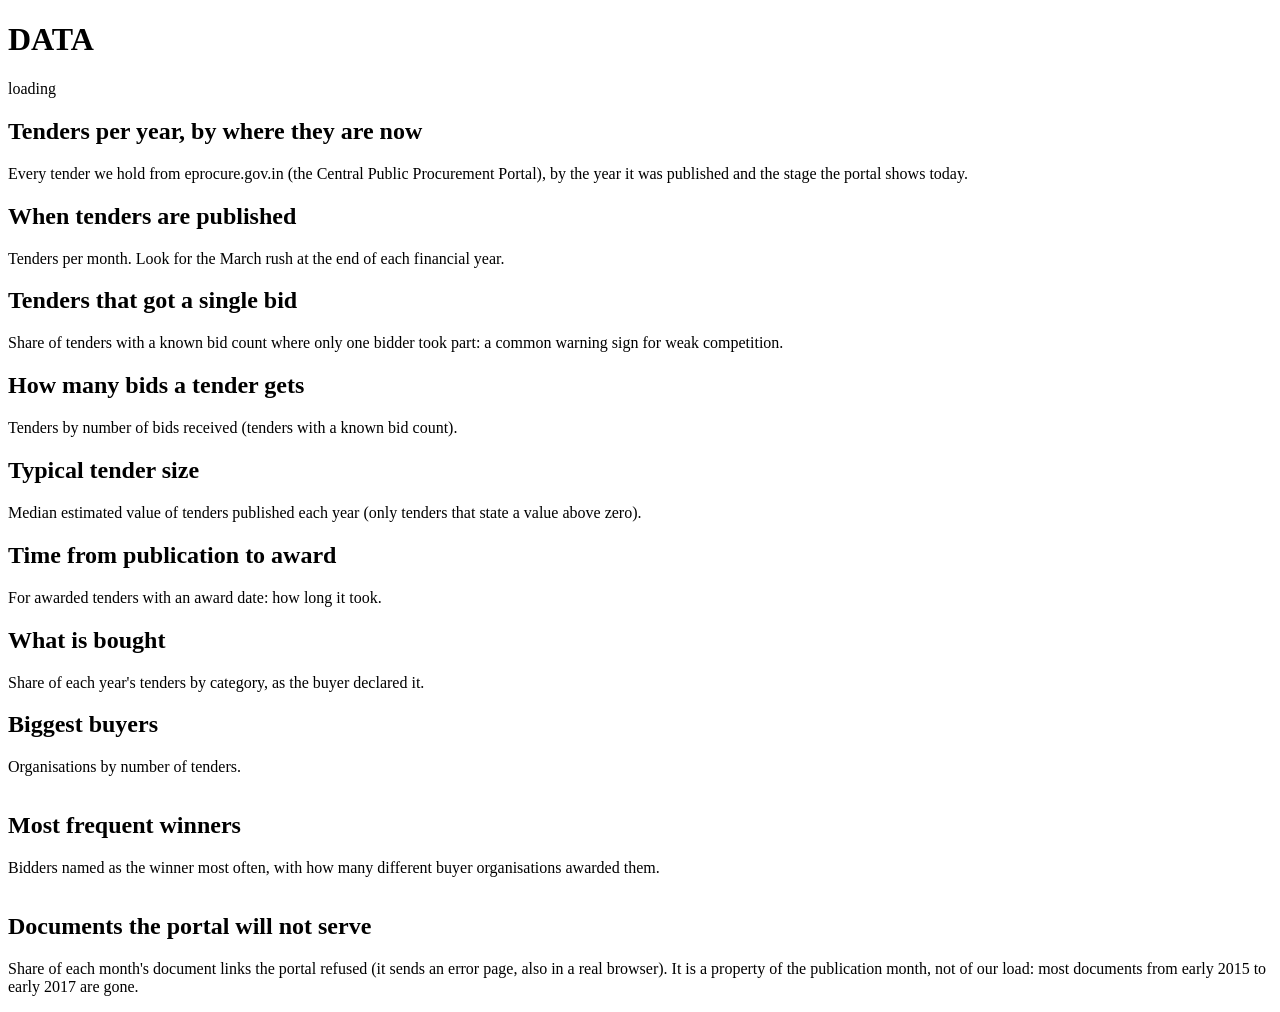
==== web/data.html @ 8d794b41 "Portals and data pages, portal fleet monitoring, capacity ramps, shared navigation - Registry of the" ====
<!doctype html><html lang="en"><head><meta charset="utf-8"><meta name="viewport" content="width=device-width, initial-scale=1">
<meta name="robots" content="noindex"><title>Scrape hub: data</title><link rel="stylesheet" href="/assets/hub.css"><style>
.rank td:first-child{color:var(--dim);width:28px}.org{max-width:420px;white-space:normal}
</style></head><body>
<header><h1>DATA</h1><!--NAV--><span class="sp"></span><span class="dim" id="built">loading</span></header>
<main>
<div class="kpis" id="kpis"></div>

<section id="s-years"><div class="head"><div><h2>Tenders per year, by where they are now</h2>
<p class="lede">Every tender we hold from eprocure.gov.in (the Central Public Procurement Portal), by the year it was published and the stage the portal shows today.</p></div><div class="seg view"></div></div>
<div class="chart" id="c-years"></div></section>

<section id="s-months"><div class="head"><div><h2>When tenders are published</h2>
<p class="lede">Tenders per month. Look for the March rush at the end of each financial year.</p></div><div class="seg view"></div></div>
<div class="chart" id="c-months"></div></section>

<div class="grid2">
<section id="s-single"><div class="head"><div><h2>Tenders that got a single bid</h2>
<p class="lede">Share of tenders with a known bid count where only one bidder took part: a common warning sign for weak competition.</p></div><div class="seg view"></div></div>
<div class="chart" id="c-single"></div></section>
<section id="s-bids"><div class="head"><div><h2>How many bids a tender gets</h2>
<p class="lede">Tenders by number of bids received (tenders with a known bid count).</p></div><div class="seg view"></div></div>
<div class="chart" id="c-bids"></div></section>
</div>

<div class="grid2">
<section id="s-value"><div class="head"><div><h2>Typical tender size</h2>
<p class="lede">Median estimated value of tenders published each year (only tenders that state a value above zero).</p></div><div class="seg view"></div></div>
<div class="chart" id="c-value"></div></section>
<section id="s-award"><div class="head"><div><h2>Time from publication to award</h2>
<p class="lede">For awarded tenders with an award date: how long it took.</p></div><div class="seg view"></div></div>
<div class="chart" id="c-award"></div></section>
</div>

<section id="s-cat"><div class="head"><div><h2>What is bought</h2>
<p class="lede">Share of each year's tenders by category, as the buyer declared it.</p></div><div class="seg view"></div></div>
<div class="chart" id="c-cat"></div></section>

<section><h2>Biggest buyers</h2><p class="lede">Organisations by number of tenders.</p><div class="scroll"><table id="t-orgs" class="rank"></table></div></section>

<section><h2>Most frequent winners</h2><p class="lede">Bidders named as the winner most often, with how many different buyer organisations awarded them.</p><div class="scroll"><table id="t-win" class="rank"></table></div></section>

<section id="s-docs"><div class="head"><div><h2>Documents the portal will not serve</h2>
<p class="lede">Share of each month's document links the portal refused (it sends an error page, also in a real browser). It is a property of the publication month, not of our load: most documents from early 2015 to early 2017 are gone.</p></div><div class="seg view"></div></div>
<div class="chart" id="c-docs"></div></section>
<p class="note" id="foot"></p>
</main>
<script src="/assets/charts.js"></script>
<script>
const {esc,fmt,inr,pct,compact,j}=Hub,$=id=>document.getElementById(id);
const MON=["Jan","Feb","Mar","Apr","May","Jun","Jul","Aug","Sep","Oct","Nov","Dec"];
const STAGES=[["awarded","Awarded","--s1"],["evaluating","In evaluation","--s2"],["to_open","To be opened","--s3"],["cancelled","Cancelled","--s4"],["retendered","Retendered","--s5"],["unknown","Stage not shown","--sx"]];
const tbl=(head,rows)=>`<table><tr>${head.map(h=>`<th class="${h[1]||""}">${esc(h[0])}</th>`).join("")}</tr>${rows.map(r=>`<tr>${r.map((c,i)=>`<td class="${head[i][1]||""}">${c}</td>`).join("")}</tr>`).join("")}</table>`;
function render(d){
 const T=d.totals,Y=d.by_year,yrs=Y.map(y=>String(y.year));
 const real=T.tenders,cov=T.planned?real/T.planned:null,files=T.files_stored+T.files_refused;
 $("kpis").innerHTML=`<div class="kpi"><b>${fmt(real)}</b><span>tenders stored, ${esc(String(T.first_published).slice(0,4))} to ${esc(String(T.last_published).slice(0,4))}</span></div>
  <div class="kpi"><b>${cov!=null?pct(cov):"-"}</b><span>of the ${fmt(T.planned)} tenders the portal counted</span></div>
  <div class="kpi"><b>${fmt(T.organisations)}</b><span>buyer organisations</span></div>
  <div class="kpi"><b>${fmt(T.awarded)}</b><span>awarded, ${inr(T.awarded_sum)} in stated award values</span></div>
  <div class="kpi"><b>${fmt(T.files_stored)}</b><span>documents saved (${(T.files_bytes/1e12).toFixed(2)} TB); ${pct(T.files_refused/files)} of links refused</span></div>`;
 // years by stage
 Hub.view($("s-years"),$("c-years"),()=>Hub.bars($("c-years"),{labels:yrs,series:STAGES.map(([k,l,c])=>({key:k,label:l,color:c})),values:(i,k)=>Y[i][k],height:260,aria:"tenders per year by stage"}),
  ()=>tbl([["Year"],...STAGES.map(s=>[s[1],"n"]),["Total","n"]],Y.map(y=>[y.year,...STAGES.map(s=>fmt(y[s[0]])),fmt(y.tenders)])));
 // months heatmap
 const now=new Date(),past=m=>m.year<now.getFullYear()||(m.year===now.getFullYear()&&m.month<=now.getMonth()+1);
 const MS=d.months.filter(past),M=new Map(MS.map(m=>[m.year+"-"+m.month,m])),my=[...new Set(MS.map(m=>m.year))].filter(y=>y>=2013);
 Hub.view($("s-months"),$("c-months"),()=>Hub.heat($("c-months"),{rows:my.map(String),cols:MON,value:(r,c)=>M.get(my[r]+"-"+(c+1))?.n??null,unit:"tenders",
   head:(r,c)=>MON[c]+" "+my[r],aria:"tenders published per month"}),
  ()=>tbl([["Year"],...MON.map(m=>[m,"n"])],my.map(y=>[y,...MON.map((_,i)=>fmt(M.get(y+"-"+(i+1))?.n))])));
 // single bid
 const yb=Y.filter(y=>y.with_bids>=200);
 Hub.view($("s-single"),$("c-single"),()=>Hub.lines($("c-single"),{labels:yb.map(y=>String(y.year)),series:[{label:"single-bid share",color:"--s1",values:yb.map(y=>y.single_bid/y.with_bids)}],
   yFmt:v=>Math.round(v*100)+"%",tipFmt:v=>pct(v),yMax:Math.ceil(Math.max(...yb.map(y=>y.single_bid/y.with_bids))*1.15/.2)*.2,aria:"single-bid share by year",
   tipExtra:i=>[`${fmt(yb[i].single_bid)} of ${fmt(yb[i].with_bids)} tenders`,`average ${yb[i].bids_avg.toFixed(1)} bids`]}),
  ()=>tbl([["Year"],["Single bid","n"],["With a bid count","n"],["Share","n"],["Average bids","n"]],yb.map(y=>[y.year,fmt(y.single_bid),fmt(y.with_bids),pct(y.single_bid/y.with_bids),y.bids_avg.toFixed(2)])));
 // bids histogram
 const B=d.bids,bt=B.reduce((a,b)=>a+b.n,0);
 Hub.view($("s-bids"),$("c-bids"),()=>Hub.bars($("c-bids"),{labels:B.map(b=>b.bucket),series:[{key:"n",label:"tenders",color:"--s1"}],values:i=>B[i].n,aria:"tenders by number of bids",
   tipHead:l=>l+(l==="1"?" bid":" bids"),tipExtra:i=>[pct(B[i].n/bt)+" of tenders with a bid count"]}),
  ()=>tbl([["Bids"],["Tenders","n"],["Share","n"]],B.map(b=>[esc(b.bucket),fmt(b.n),pct(b.n/bt)])));
 // value
 const yv=Y.filter(y=>y.with_value>=200);
 Hub.view($("s-value"),$("c-value"),()=>Hub.lines($("c-value"),{labels:yv.map(y=>String(y.year)),series:[{label:"median tender value",color:"--s1",values:yv.map(y=>y.value_median)}],
   yFmt:v=>"₹"+Hub.money(v),aria:"median tender value by year",tipExtra:i=>[`90% of tenders under ${inr(yv[i].value_p90)}`,`${fmt(yv[i].with_value)} tenders state a value`]}),
  ()=>tbl([["Year"],["Median","n"],["90th percentile","n"],["Total stated","n"],["Tenders with a value","n"]],yv.map(y=>[y.year,inr(y.value_median),inr(y.value_p90),inr(y.value_sum),fmt(y.with_value)])));
 // award days
 const A=d.award_days,at=A.reduce((a,b)=>a+b.n,0);
 Hub.view($("s-award"),$("c-award"),()=>Hub.bars($("c-award"),{labels:A.map(a=>a.bucket),series:[{key:"n",label:"awarded tenders",color:"--s1"}],values:i=>A[i].n,aria:"time from publication to award",
   tipExtra:i=>[pct(A[i].n/at)+" of awards with a date"]}),
  ()=>tbl([["Time to award"],["Tenders","n"],["Share","n"]],A.map(a=>[esc(a.bucket),fmt(a.n),pct(a.n/at)])));
 // categories, 100% stacked
 const cats=["Goods","Works","Services"],CC=new Map();d.categories.forEach(c=>{const k=cats.includes(c.category)?c.category:"Other";const key=c.year+"|"+k;CC.set(key,(CC.get(key)||0)+c.n)});
 const cs=[...cats.map((c,i)=>({key:c,label:c,color:"--s"+(i+1)})),{key:"Other",label:"Other or not stated",color:"--sx"}];
 Hub.view($("s-cat"),$("c-cat"),()=>Hub.bars($("c-cat"),{labels:yrs,series:cs,values:(i,k)=>CC.get(yrs[i]+"|"+k)||0,share:true,height:220,aria:"category share by year"}),
  ()=>tbl([["Year"],...cs.map(c=>[c.label,"n"])],yrs.map(y=>[y,...cs.map(c=>fmt(CC.get(y+"|"+c.key)||0))])));
 // orgs
 const mo=Math.max(...d.orgs.map(o=>o.tenders));
 $("t-orgs").innerHTML=`<tr><th></th><th>Organisation</th><th>Tenders</th><th class="n">Awarded</th><th class="n">Median value</th><th class="n">Single bid</th><th class="n">Cancelled</th></tr>`+
  d.orgs.map((o,i)=>`<tr><td>${i+1}</td><td class="org">${esc(o.org_name)}</td><td><div class="ib"><i style="width:${o.tenders/mo*120}px"></i>${fmt(o.tenders)}</div></td><td class="n">${fmt(o.awarded)}</td>
   <td class="n">${inr(o.value_median)}</td><td class="n">${o.with_bids?pct(o.single_bid/o.with_bids):"-"}</td><td class="n">${pct(o.cancelled/o.tenders)}</td></tr>`).join("");
 const mw=Math.max(...d.winners.map(w=>w.awards));
 $("t-win").innerHTML=`<tr><th></th><th>Winner (as written on the portal)</th><th>Awards</th><th class="n">Buyers</th><th class="n">Stated award value</th></tr>`+
  d.winners.map((w,i)=>`<tr><td>${i+1}</td><td class="org">${esc(w.winner)}</td><td><div class="ib"><i style="width:${w.awards/mw*120}px"></i>${fmt(w.awards)}</div></td><td class="n">${fmt(w.buyers)}</td><td class="n">${inr(w.awarded_sum)}</td></tr>`).join("");
 // docs refused per month
 const dm=d.months.filter(past).filter(m=>m.stored+m.refused>=50);
 Hub.view($("s-docs"),$("c-docs"),()=>Hub.lines($("c-docs"),{labels:dm.map(m=>MON[m.month-1]+" "+String(m.year).slice(2)),series:[{label:"refused share",color:"--s2",values:dm.map(m=>m.refused/(m.stored+m.refused))}],
   yMax:1,yFmt:v=>Math.round(v*100)+"%",tipFmt:v=>pct(v),height:220,aria:"share of document links refused per publication month",
   tipExtra:i=>[`${fmt(dm[i].refused)} refused, ${fmt(dm[i].stored)} saved`]}),
  ()=>tbl([["Month"],["Refused","n"],["Saved","n"],["Refused share","n"]],dm.map(m=>[MON[m.month-1]+" "+m.year,fmt(m.refused),fmt(m.stored),pct(m.refused/(m.stored+m.refused))])));
 $("built").textContent="numbers built "+new Date(d.built_at).toLocaleString();
 $("foot").textContent=`Source: tenders scraped from eprocure.gov.in, snapshot of ${new Date(d.data_as_of).toLocaleDateString()}. Values are the portal's own estimates in rupees; sums leave out ${fmt(T.value_outliers)} tenders stating more than ₹10,000 crore (almost all data-entry errors). Winner names are as written by buyers, so one company can appear under several spellings.`;
}
j("/api/showcase").then(render).catch(e=>{if(e!==0)$("kpis").innerHTML=`<section class="dim">The numbers have not been built yet. They are rebuilt every morning (scripts/build_showcase.py).</section>`});
</script></body></html>
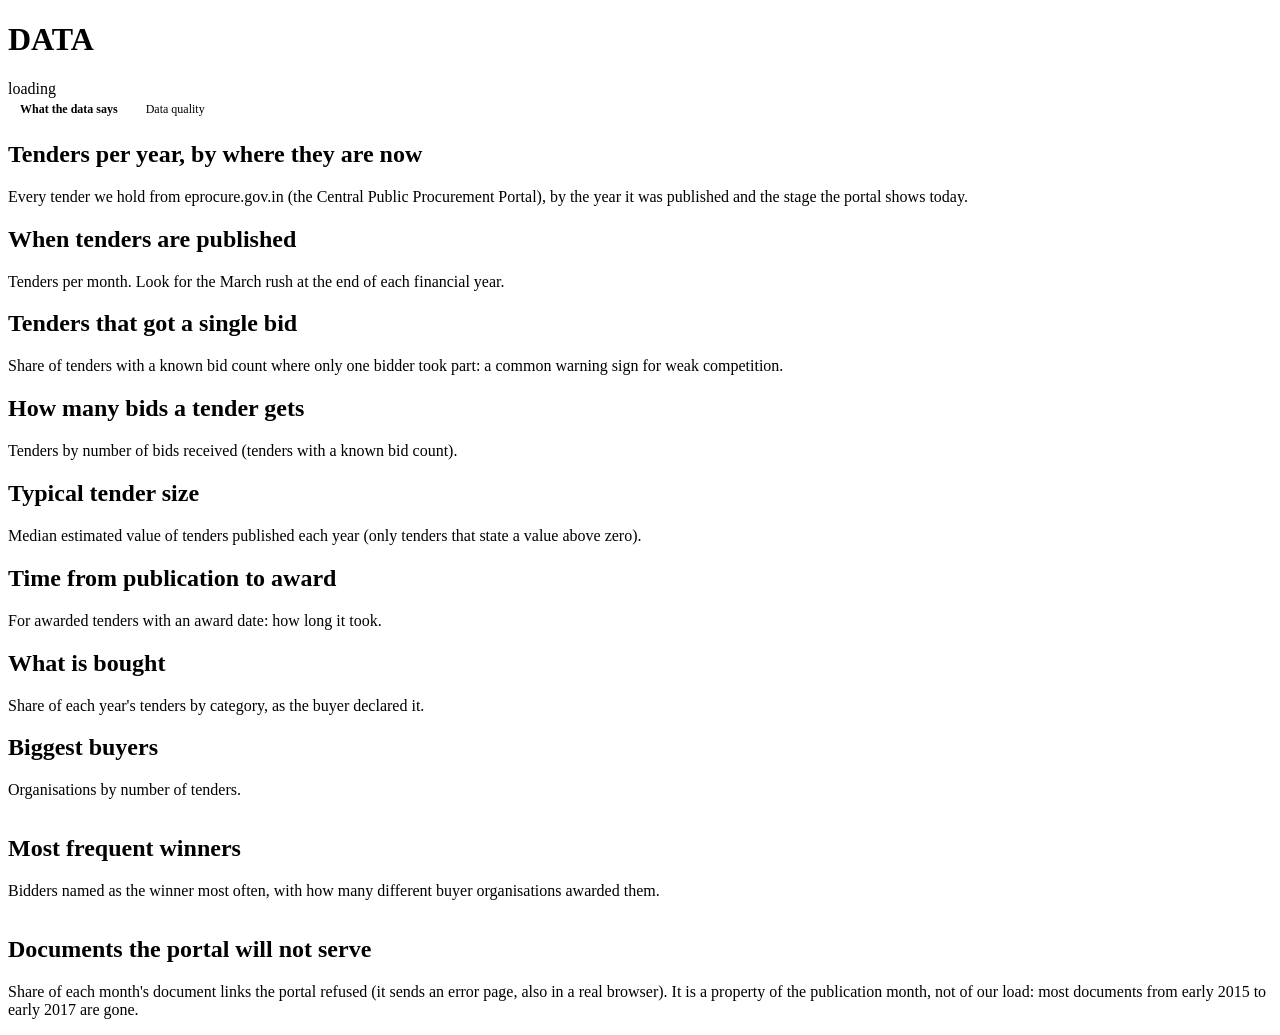
==== commit 0920656d: "Data quality page (/data/quality): one typed row per stored tender of every portal, ~45 checks with " ====
--- a/web/data.html
+++ b/web/data.html
@@ -1,9 +1,12 @@
 <!doctype html><html lang="en"><head><meta charset="utf-8"><meta name="viewport" content="width=device-width, initial-scale=1">
 <meta name="robots" content="noindex"><title>Scrape hub: data</title><link rel="stylesheet" href="/assets/hub.css"><style>
-.rank td:first-child{color:var(--dim);width:28px}.org{max-width:420px;white-space:normal}
+.rank td:first-child{color:var(--dim);width:28px}
+.tabs{display:flex;gap:4px;flex-wrap:wrap}.tabs a{padding:4px 12px;border:1px solid var(--line);border-radius:8px;text-decoration:none;color:var(--dim);font-size:12px}
+.tabs a[aria-current=page]{color:var(--text);background:var(--panel2);font-weight:700}.org{max-width:420px;white-space:normal}
 </style></head><body>
 <header><h1>DATA</h1><!--NAV--><span class="sp"></span><span class="dim" id="built">loading</span></header>
 <main>
+<nav class="tabs" aria-label="data views"><a href="/data" aria-current="page">What the data says</a><a href="/data/quality">Data quality</a></nav>
 <div class="kpis" id="kpis"></div>
 
 <section id="s-years"><div class="head"><div><h2>Tenders per year, by where they are now</h2>
